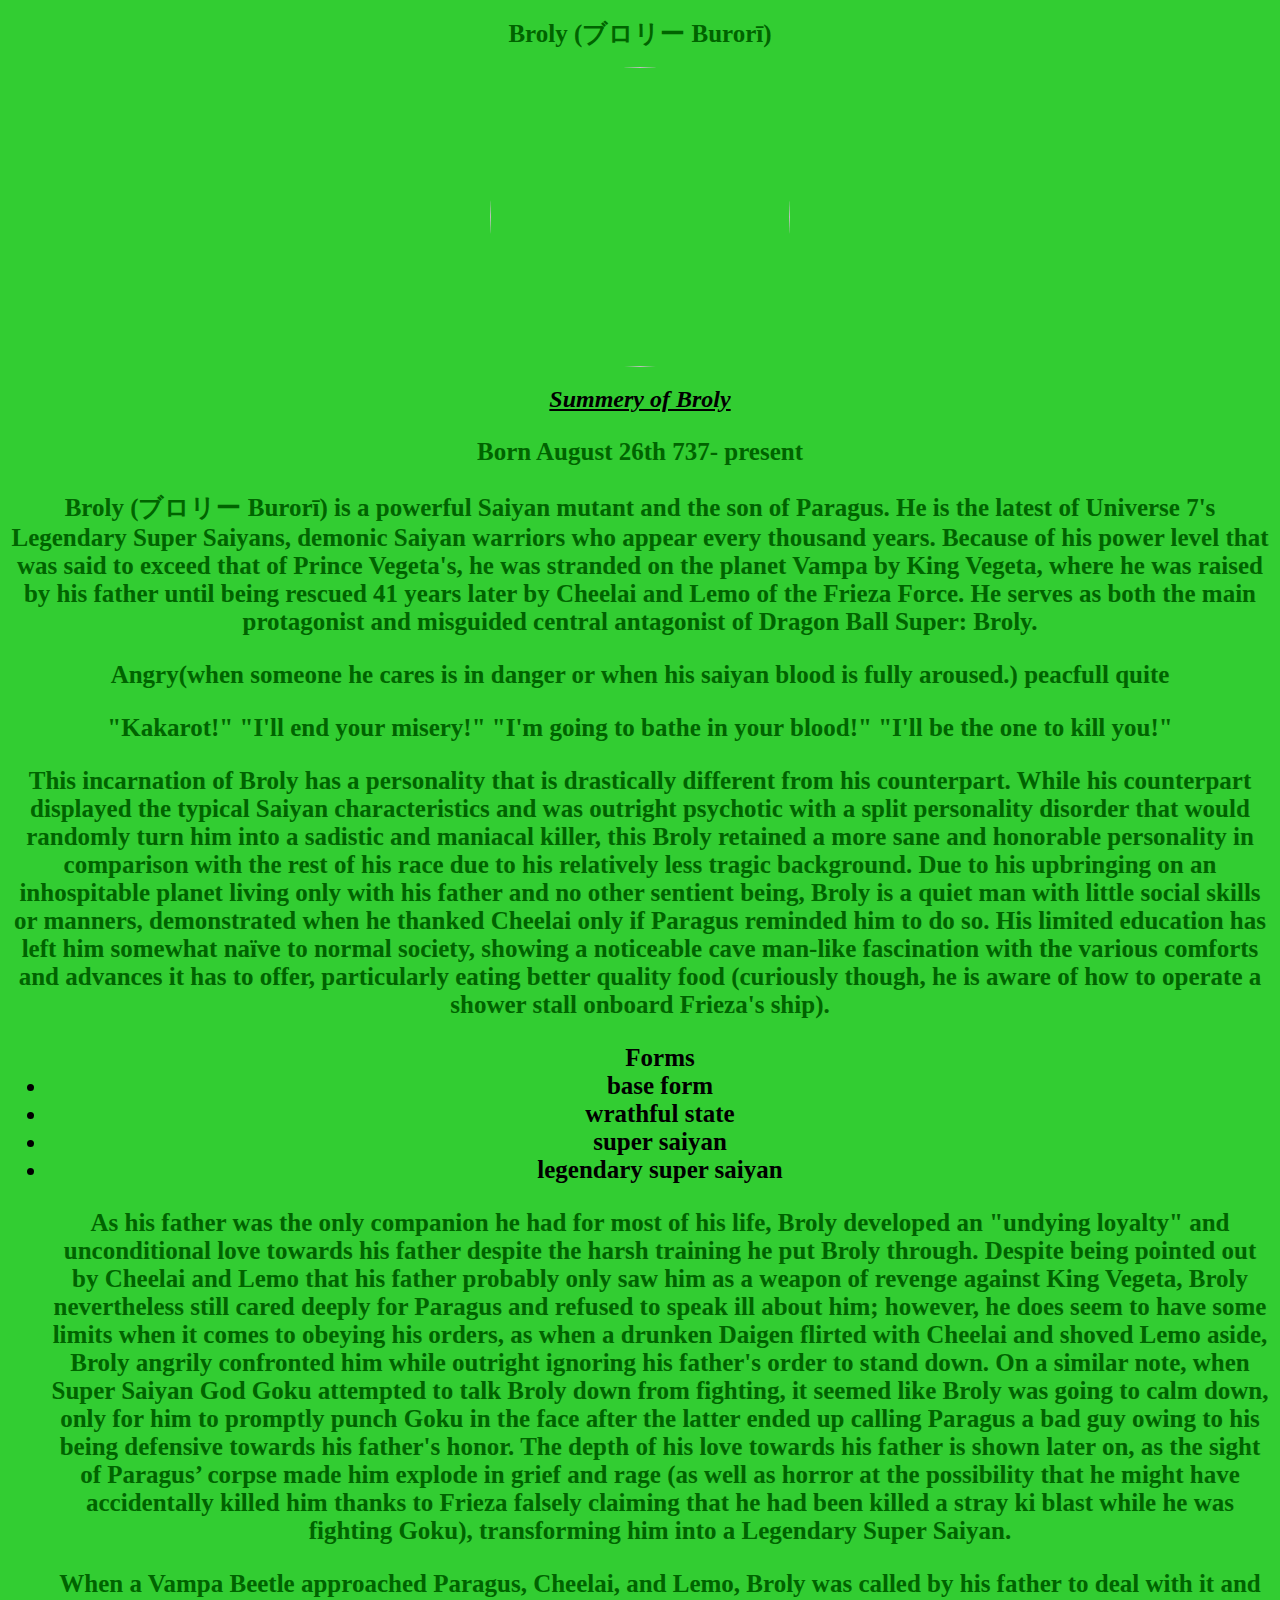
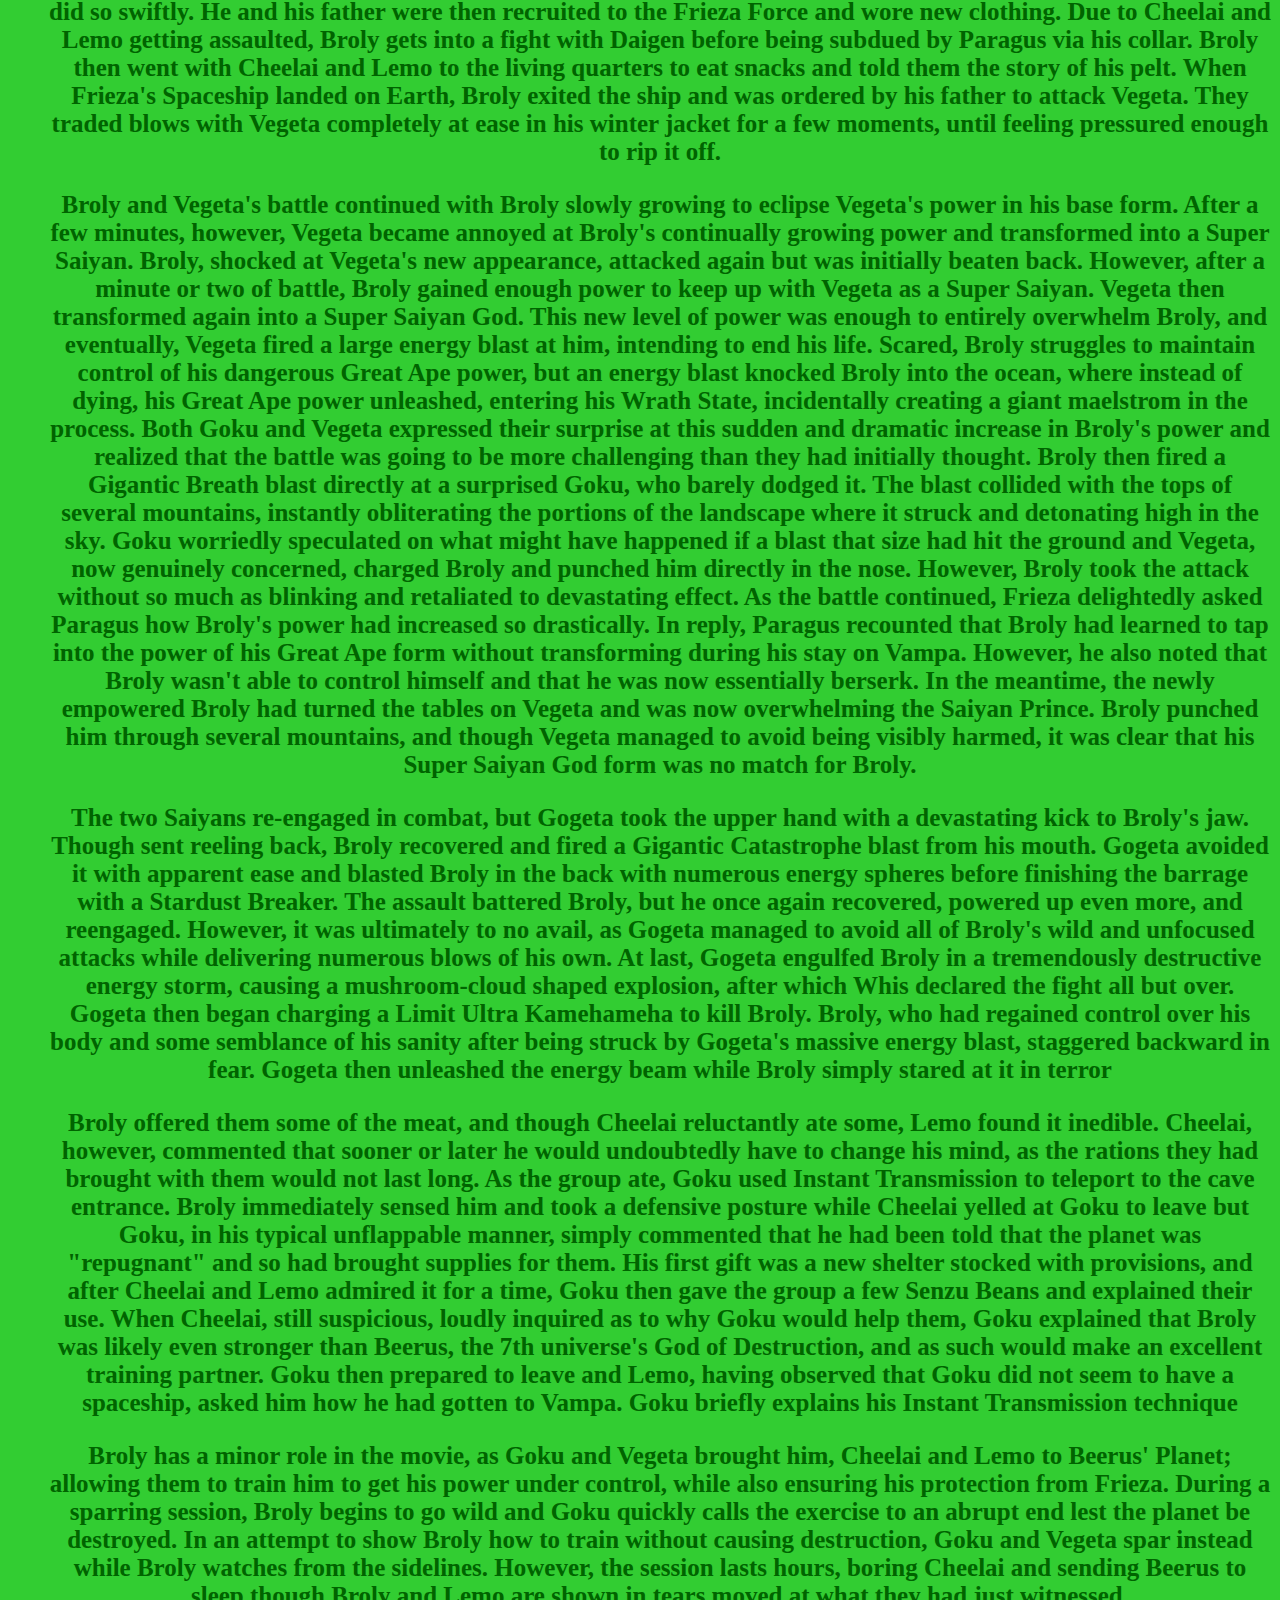
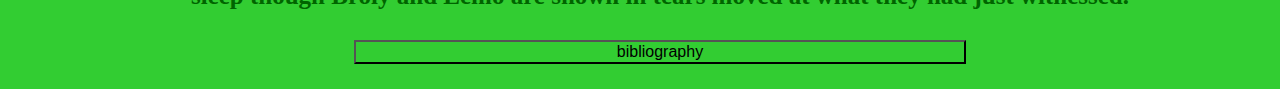
==== index.html @ 2628da4f "(fixed)" ====
<!DOCTYPE html>
<html>
<head>
    <link rel="stylesheet" type="text/css" href="style.css">
    <meta charset="utf-8">
    <meta name="viewport" content="width=device-width, initial-scale=1">
    <title>Broly tribute page</title>
</head>
<body><div class="row"></div>
  <h1> Broly (ブロリー Burorī)</h1>
  <img src="Broly.PNG"class="myimg"/>
  <h2><b><i><u>Summery of Broly</h2></b></i></u>
  <p><b>Born August 26th 737- present</p></b>
   <center><b><p>Broly (ブロリー Burorī) is a powerful Saiyan mutant and the son of Paragus. He is the latest of Universe 7's Legendary Super Saiyans, demonic Saiyan warriors who appear every thousand years. Because of his power level that was said to exceed that of Prince Vegeta's, he was stranded on the planet Vampa by King Vegeta, where he was raised by his father until being rescued 41 years later by Cheelai and Lemo of the Frieza Force. He serves as both the main protagonist and misguided central antagonist of Dragon Ball Super: Broly.</p></b></center>
   <p><b>Angry(when someone he cares is in danger or when his saiyan blood is fully aroused.) peacfull quite </p></b>
   <p><b>"Kakarot!" "I'll end your misery!" "I'm going to bathe in your blood!" "I'll be the one to kill you!"</p></b>
   <p><b>This incarnation of Broly has a personality that is drastically different from his counterpart. While his counterpart displayed the typical Saiyan characteristics and was outright psychotic with a split personality disorder that would randomly turn him into a sadistic and maniacal killer, this Broly retained a more sane and honorable personality in comparison with the rest of his race due to his relatively less tragic background. Due to his upbringing on an inhospitable planet living only with his father and no other sentient being, Broly is a quiet man with little social skills or manners, demonstrated when he thanked Cheelai only if Paragus reminded him to do so. His limited education has left him somewhat naïve to normal society, showing a noticeable cave man-like fascination with the various comforts and advances it has to offer, particularly eating better quality food (curiously though, he is aware of how to operate a shower stall onboard Frieza's ship).</p></b>
   <ul><b> Forms</b>
    <li><b>base form</li></b>
    <li><b>wrathful state</li></b>
    <li><b>super saiyan</li></b>
    <li><b>legendary super saiyan</li></b>
    
    <p><b>As his father was the only companion he had for most of his life, Broly developed an "undying loyalty" and unconditional love towards his father despite the harsh training he put Broly through. Despite being pointed out by Cheelai and Lemo that his father probably only saw him as a weapon of revenge against King Vegeta, Broly nevertheless still cared deeply for Paragus and refused to speak ill about him; however, he does seem to have some limits when it comes to obeying his orders, as when a drunken Daigen flirted with Cheelai and shoved Lemo aside, Broly angrily confronted him while outright ignoring his father's order to stand down. On a similar note, when Super Saiyan God Goku attempted to talk Broly down from fighting, it seemed like Broly was going to calm down, only for him to promptly punch Goku in the face after the latter ended up calling Paragus a bad guy owing to his being defensive towards his father's honor. The depth of his love towards his father is shown later on, as the sight of Paragus’ corpse made him explode in grief and rage (as well as horror at the possibility that he might have accidentally killed him thanks to Frieza falsely claiming that he had been killed a stray ki blast while he was fighting Goku), transforming him into a Legendary Super Saiyan.</p></b>
    
    <p><b>When a Vampa Beetle approached Paragus, Cheelai, and Lemo, Broly was called by his father to deal with it and did so swiftly. He and his father were then recruited to the Frieza Force and wore new clothing. Due to Cheelai and Lemo getting assaulted, Broly gets into a fight with Daigen before being subdued by Paragus via his collar. Broly then went with Cheelai and Lemo to the living quarters to eat snacks and told them the story of his pelt. When Frieza's Spaceship landed on Earth, Broly exited the ship and was ordered by his father to attack Vegeta. They traded blows with Vegeta completely at ease in his winter jacket for a few moments, until feeling pressured enough to rip it off.</p></b>


<p><b>Broly and Vegeta's battle continued with Broly slowly growing to eclipse Vegeta's power in his base form. After a few minutes, however, Vegeta became annoyed at Broly's continually growing power and transformed into a Super Saiyan. Broly, shocked at Vegeta's new appearance, attacked again but was initially beaten back. However, after a minute or two of battle, Broly gained enough power to keep up with Vegeta as a Super Saiyan. Vegeta then transformed again into a Super Saiyan God. This new level of power was enough to entirely overwhelm Broly, and eventually, Vegeta fired a large energy blast at him, intending to end his life. Scared, Broly struggles to maintain control of his dangerous Great Ape power, but an energy blast knocked Broly into the ocean, where instead of dying, his Great Ape power unleashed, entering his Wrath State, incidentally creating a giant maelstrom in the process. Both Goku and Vegeta expressed their surprise at this sudden and dramatic increase in Broly's power and realized that the battle was going to be more challenging than they had initially thought. Broly then fired a Gigantic Breath blast directly at a surprised Goku, who barely dodged it. The blast collided with the tops of several mountains, instantly obliterating the portions of the landscape where it struck and detonating high in the sky. Goku worriedly speculated on what might have happened if a blast that size had hit the ground and Vegeta, now genuinely concerned, charged Broly and punched him directly in the nose. However, Broly took the attack without so much as blinking and retaliated to devastating effect. As the battle continued, Frieza delightedly asked Paragus how Broly's power had increased so drastically. In reply, Paragus recounted that Broly had learned to tap into the power of his Great Ape form without transforming during his stay on Vampa. However, he also noted that Broly wasn't able to control himself and that he was now essentially berserk. In the meantime, the newly empowered Broly had turned the tables on Vegeta and was now overwhelming the Saiyan Prince. Broly punched him through several mountains, and though Vegeta managed to avoid being visibly harmed, it was clear that his Super Saiyan God form was no match for Broly.</p></b>

<p><b>The two Saiyans re-engaged in combat, but Gogeta took the upper hand with a devastating kick to Broly's jaw. Though sent reeling back, Broly recovered and fired a Gigantic Catastrophe blast from his mouth. Gogeta avoided it with apparent ease and blasted Broly in the back with numerous energy spheres before finishing the barrage with a Stardust Breaker. The assault battered Broly, but he once again recovered, powered up even more, and reengaged. However, it was ultimately to no avail, as Gogeta managed to avoid all of Broly's wild and unfocused attacks while delivering numerous blows of his own. At last, Gogeta engulfed Broly in a tremendously destructive energy storm, causing a mushroom-cloud shaped explosion, after which Whis declared the fight all but over. Gogeta then began charging a Limit Ultra Kamehameha to kill Broly. Broly, who had regained control over his body and some semblance of his sanity after being struck by Gogeta's massive energy blast, staggered backward in fear. Gogeta then unleashed the energy beam while Broly simply stared at it in terror</p></b>

<p><b>Broly offered them some of the meat, and though Cheelai reluctantly ate some, Lemo found it inedible. Cheelai, however, commented that sooner or later he would undoubtedly have to change his mind, as the rations they had brought with them would not last long. As the group ate, Goku used Instant Transmission to teleport to the cave entrance. Broly immediately sensed him and took a defensive posture while Cheelai yelled at Goku to leave but Goku, in his typical unflappable manner, simply commented that he had been told that the planet was "repugnant" and so had brought supplies for them. His first gift was a new shelter stocked with provisions, and after Cheelai and Lemo admired it for a time, Goku then gave the group a few Senzu Beans and explained their use. When Cheelai, still suspicious, loudly inquired as to why Goku would help them, Goku explained that Broly was likely even stronger than Beerus, the 7th universe's God of Destruction, and as such would make an excellent training partner. Goku then prepared to leave and Lemo, having observed that Goku did not seem to have a spaceship, asked him how he had gotten to Vampa. Goku briefly explains his Instant Transmission technique</p></b>

<p><b>Broly has a minor role in the movie, as Goku and Vegeta brought him, Cheelai and Lemo to Beerus' Planet; allowing them to train him to get his power under control, while also ensuring his protection from Frieza. During a sparring session, Broly begins to go wild and Goku quickly calls the exercise to an abrupt end lest the planet be destroyed. In an attempt to show Broly how to train without causing destruction, Goku and Vegeta spar instead while Broly watches from the sidelines. However, the session lasts hours, boring Cheelai and sending Beerus to sleep though Broly and Lemo are shown in tears moved at what they had just witnessed.</p></b>

<a href="bibliography.html"><button>bibliography</button></a>
</body>
</html>
---- style.css ----
h1{
    text-align: center;
    color: darkgreen;  
    font-size: 25px;
}
h2{
    text-align: center;
}
body {
    font-family: georgia;
    background-color: limegreen;
   
}
.review {
    background-color: #FFF;
    width: 650px;
    display: none;

}
.active {
    display: block;
}
.myimg {
  display: block;
  margin-left: auto;
  margin-right: auto;
  width: 300px;
  height: 300px;
  object-fit: cover;
  border-radius: 50%;
}
button {
background-color: limegreen;
text-align: center;
font-size: 16px ;
width: 50%;
}
background-color{
    background-color: limegreen;
}
p{
    font-size: 25px;
    text-align: center;
    color: darkgreen;
}
ul{
    text-align: center;
    font-size: 25px;
}
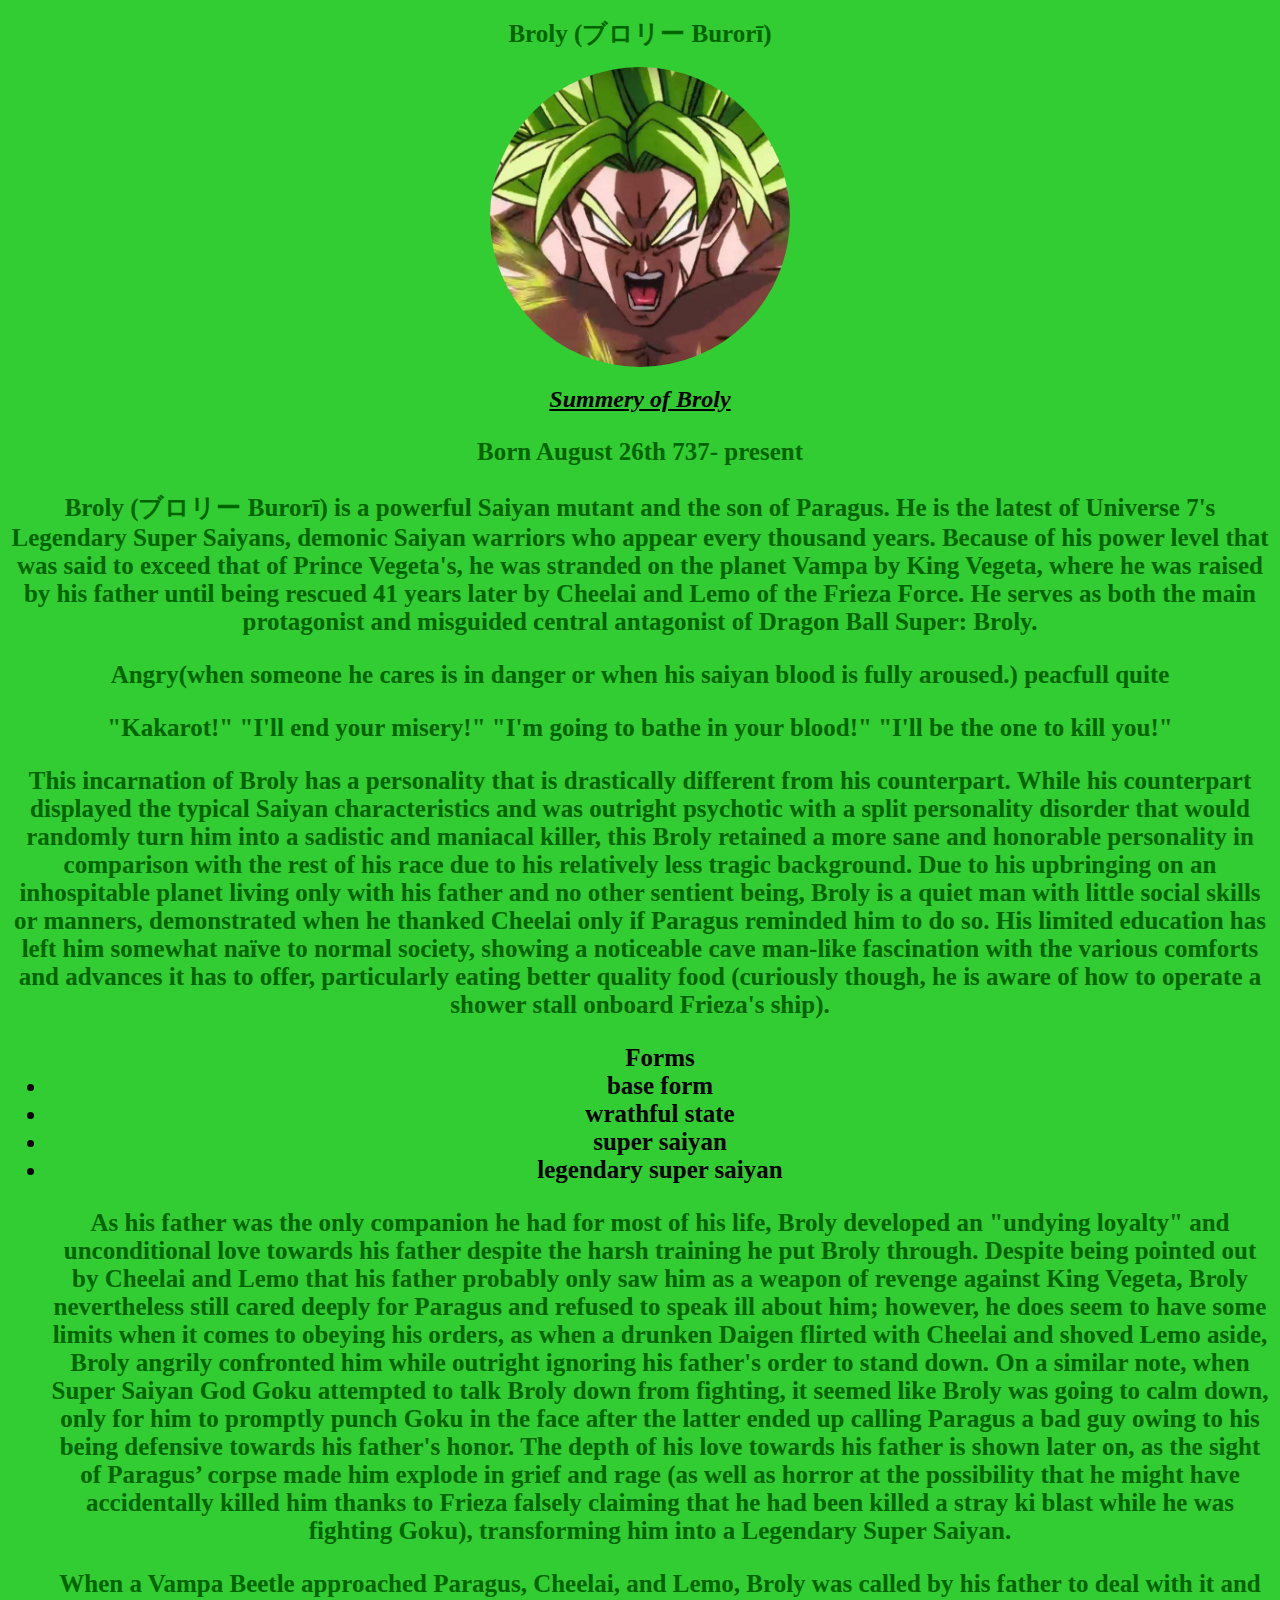
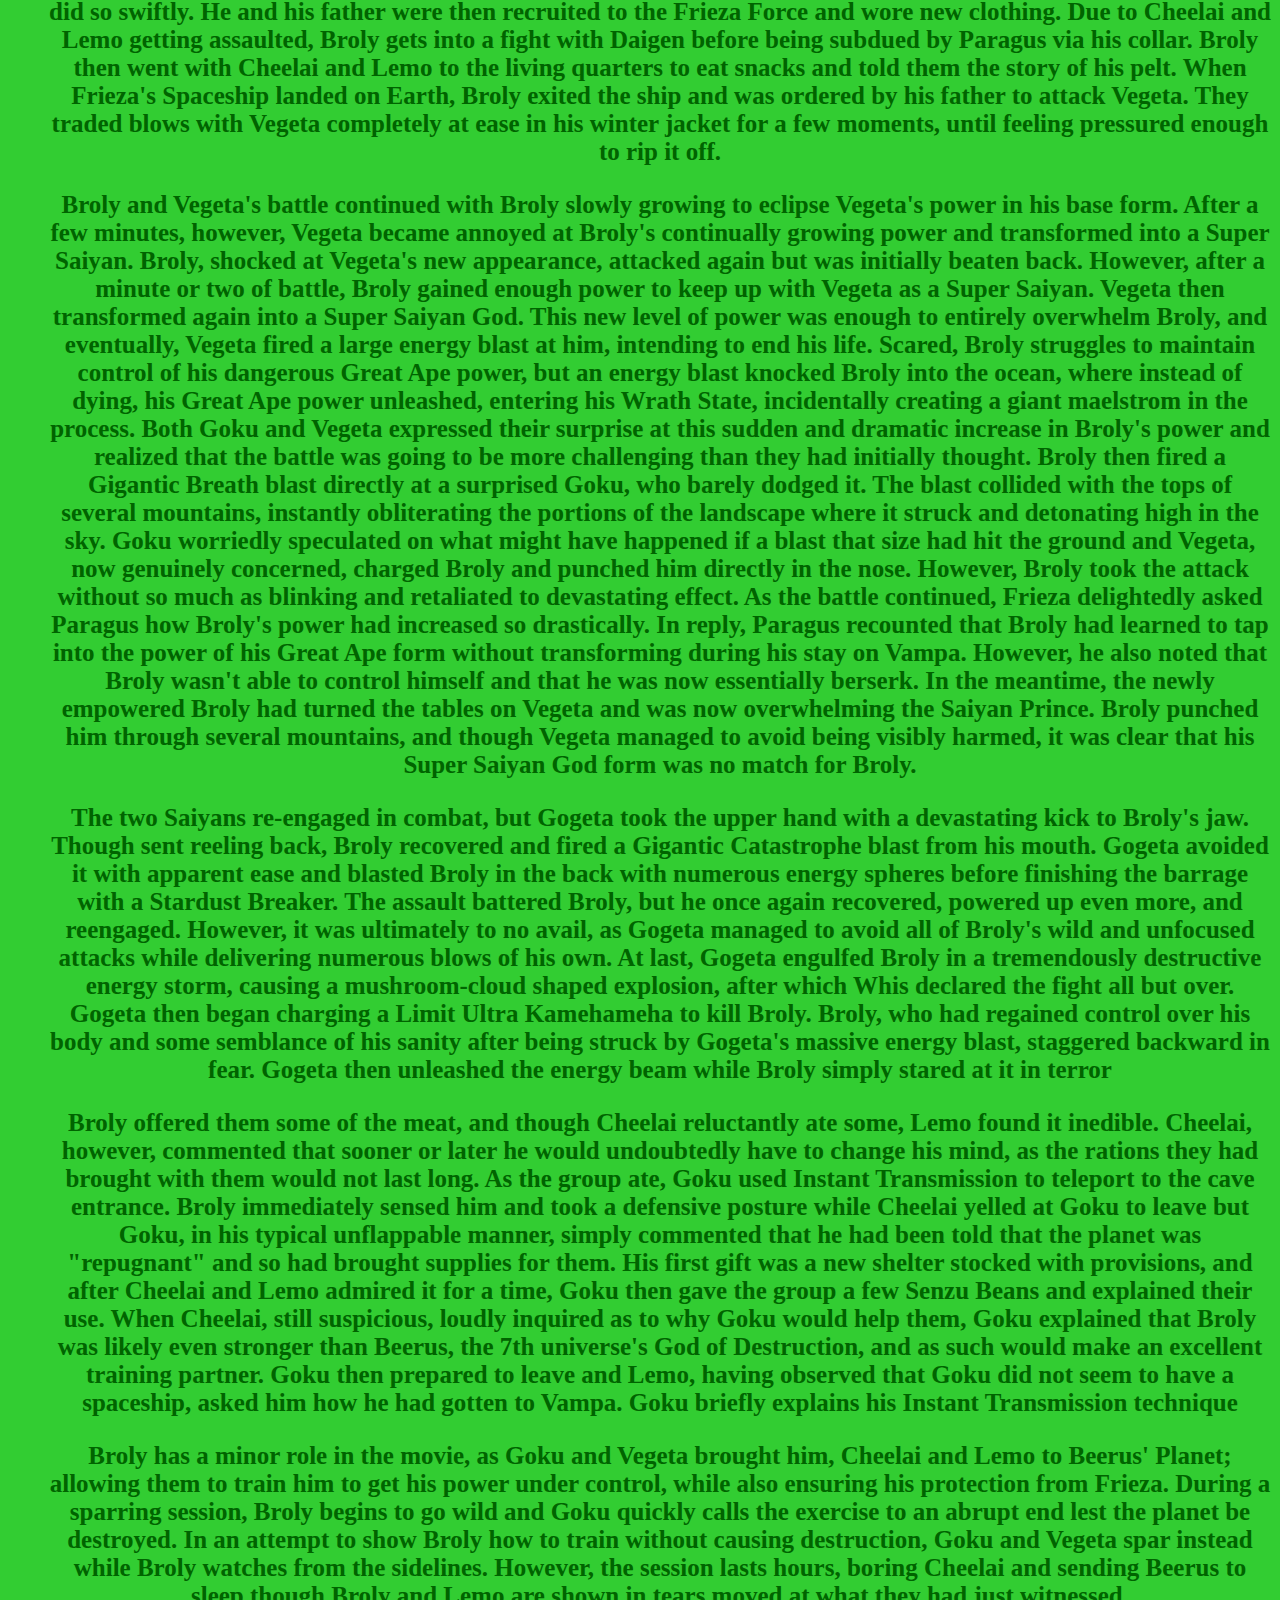
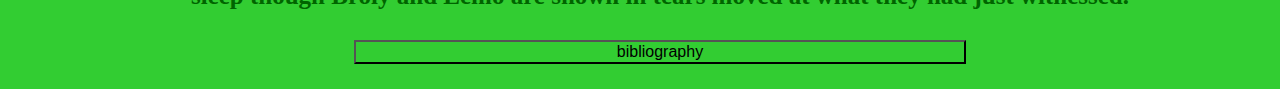
==== commit b9ba4206: "Update index.html" ====
--- a/index.html
+++ b/index.html
@@ -8,7 +8,7 @@
 </head>
 <body><div class="row"></div>
   <h1> Broly (ブロリー Burorī)</h1>
-  <img src="Broly.PNG"class="myimg"/>
+  <img src="broly.png"class="myimg"/>
   <h2><b><i><u>Summery of Broly</h2></b></i></u>
   <p><b>Born August 26th 737- present</p></b>
    <center><b><p>Broly (ブロリー Burorī) is a powerful Saiyan mutant and the son of Paragus. He is the latest of Universe 7's Legendary Super Saiyans, demonic Saiyan warriors who appear every thousand years. Because of his power level that was said to exceed that of Prince Vegeta's, he was stranded on the planet Vampa by King Vegeta, where he was raised by his father until being rescued 41 years later by Cheelai and Lemo of the Frieza Force. He serves as both the main protagonist and misguided central antagonist of Dragon Ball Super: Broly.</p></b></center>
